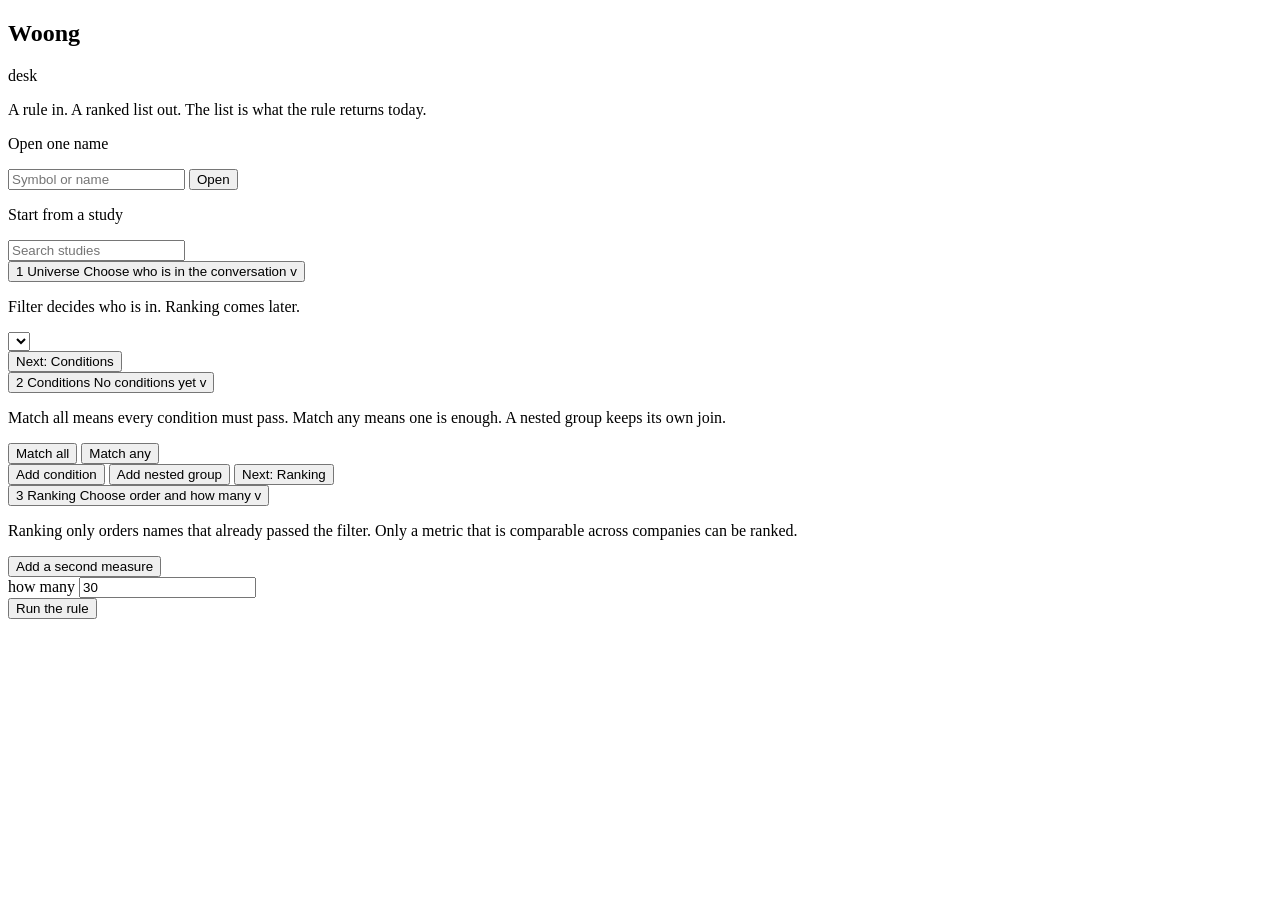
==== woong/web/index.html @ d2f5aa56 "feat(warehouse): land schema, ingest, engine and desktop scanner Puts the local analysis desk on the" ====
<!DOCTYPE html>
<html lang="en">
<head>
  <meta charset="utf-8">
  <meta name="viewport" content="width=1100">
  <title>Woong</title>
  <link rel="stylesheet" href="/style.css">
</head>
<body>
  <div class="app">
    <aside class="left">
      <div class="brand">
        <h1>Woong</h1>
        <span class="source-tag">desk</span>
      </div>
      <p class="pane-note">A rule in. A ranked list out. The list is what the rule returns today.</p>

      <p class="eyebrow">Open one name</p>
      <form id="lookup" class="lookup">
        <input id="lookup-q" type="text" spellcheck="false" placeholder="Symbol or name" aria-label="Symbol or name">
        <button type="submit" class="quiet">Open</button>
      </form>
      <p id="lookup-error" class="error"></p>

      <p class="eyebrow">Start from a study</p>
      <input id="study-search" class="study-search" type="text" spellcheck="false" placeholder="Search studies" aria-label="Search studies">
      <div id="studies" class="studies"></div>

      <div class="steps" id="steps">
        <section class="step open" data-step="universe">
          <button type="button" class="step-head" data-toggle="universe">
            <span class="step-num">1</span>
            <span>
              <span class="step-title">Universe</span>
              <span class="step-summary" id="summary-universe">Choose who is in the conversation</span>
            </span>
            <span class="step-chevron" aria-hidden="true">v</span>
          </button>
          <div class="step-body">
            <p class="hint">Filter decides who is in. Ranking comes later.</p>
            <select id="universe"></select>
            <div class="step-actions">
              <button type="button" class="quiet" data-next="conditions">Next: Conditions</button>
            </div>
          </div>
        </section>

        <section class="step" data-step="conditions">
          <button type="button" class="step-head" data-toggle="conditions">
            <span class="step-num">2</span>
            <span>
              <span class="step-title">Conditions</span>
              <span class="step-summary" id="summary-conditions">No conditions yet</span>
            </span>
            <span class="step-chevron" aria-hidden="true">v</span>
          </button>
          <div class="step-body">
            <p class="hint">Match all means every condition must pass. Match any means one is enough. A nested group keeps its own join.</p>
            <div class="join-toggle" role="group" aria-label="Outer join">
              <button type="button" class="quiet" id="root-and">Match all</button>
              <button type="button" class="quiet" id="root-or">Match any</button>
            </div>
            <div id="conditions" class="cond-list"></div>
            <div class="step-actions">
              <button type="button" class="quiet" id="add-condition">Add condition</button>
              <button type="button" class="quiet" id="add-group">Add nested group</button>
              <button type="button" class="quiet" data-next="ranking">Next: Ranking</button>
            </div>
          </div>
        </section>

        <section class="step" data-step="ranking">
          <button type="button" class="step-head" data-toggle="ranking">
            <span class="step-num">3</span>
            <span>
              <span class="step-title">Ranking</span>
              <span class="step-summary" id="summary-ranking">Choose order and how many</span>
            </span>
            <span class="step-chevron" aria-hidden="true">v</span>
          </button>
          <div class="step-body">
            <p class="hint">Ranking only orders names that already passed the filter. Only a metric that is comparable across companies can be ranked.</p>
            <div id="rank-list" class="cond-list"></div>
            <div class="step-actions">
              <button type="button" class="quiet" id="add-rank">Add a second measure</button>
            </div>
            <label class="inline" style="margin-top:var(--space-base)">
              how many
              <input id="top-n" type="number" min="1" value="30" aria-label="How many rows">
            </label>
          </div>
        </section>
      </div>

      <div class="run-bar">
        <button type="button" class="primary" id="run">Run the rule</button>
      </div>
    </aside>
    <main class="right">
      <div id="counts" class="counts"></div>
      <p id="asof" class="asof"></p>
      <p id="readback" class="readback"></p>
      <p id="disclaimer" class="disclaimer"></p>
      <div id="attr" class="attr"></div>
      <p id="error" class="error"></p>
      <div class="table-wrap">
        <table>
          <thead id="head"></thead>
          <tbody id="body"></tbody>
        </table>
      </div>
    </main>
  </div>
  <script>
    const state = {
      meta: null,
      studyId: null,
      filter: { op: "and", args: [] },
      rank: [{ metric: "return_1y", dir: "desc", weight: 1 }],
    };
    const $ = (id) => document.getElementById(id);

    // Words, not symbols. A comparison a user has to decode is a comparison they
    // get wrong.
    const CMP_WORDS = {
      ">": "is above",
      ">=": "is at least",
      "<": "is below",
      "<=": "is at most",
      "=": "equals",
      "!=": "does not equal"
    };
    const SOURCE_LABELS = {
      prices_daily: "From the daily close series",
      factors_daily: "From the supplied factor feed",
      seasonality: "From monthly seasonality",
      ratios_asof: "From fundamentals"
    };

    function escapeHtml(text) {
      return String(text).replace(/[&<>"']/g, (ch) => ({
        "&": "&amp;", "<": "&lt;", ">": "&gt;", '"': "&quot;", "'": "&#39;"
      })[ch]);
    }
    function availableMetrics() {
      return state.meta.catalogue.filter((row) => row.available);
    }
    function rankMetrics() {
      return availableMetrics().filter((row) => row.comparable);
    }
    function metricRow(id) {
      return state.meta.catalogue.find((item) => item.id === id) || null;
    }
    function metricLabel(id) {
      const row = metricRow(id);
      return row ? row.label : id;
    }
    // Grouped by the table the number comes from, so a user can see that a
    // seasonality condition and a close condition are not the same kind of fact.
    function metricOptions(selected, comparableOnly) {
      const rows = comparableOnly ? rankMetrics() : availableMetrics();
      const groups = new Map();
      rows.forEach((row) => {
        const key = row.source_table;
        if (!groups.has(key)) groups.set(key, []);
        groups.get(key).push(row);
      });
      let html = "";
      groups.forEach((items, key) => {
        html += `<optgroup label="${escapeHtml(SOURCE_LABELS[key] || key)}">`;
        html += items.map((row) => {
          const mark = row.id === selected ? " selected" : "";
          return `<option value="${row.id}"${mark}>${escapeHtml(row.label)}</option>`;
        }).join("");
        html += "</optgroup>";
      });
      return html;
    }
    function unitHint(id) {
      const row = metricRow(id);
      if (!row) return "";
      if (row.unit === "ratio") return "percent";
      if (row.unit === "INR") return "rupees";
      return row.unit;
    }
    function clone(value) {
      return JSON.parse(JSON.stringify(value));
    }
    function blankCondition() {
      return { metric: "return_1y", period: "latest", cmp: ">", value: 0, unit: "percent", enabled: true };
    }
    function oppositeJoin(op) {
      return op === "and" ? "or" : "and";
    }
    function normalizeFilter(node) {
      if (!node) return { op: "and", args: [] };
      if (node.op && Array.isArray(node.args)) {
        return {
          op: node.op === "or" ? "or" : "and",
          args: node.args.map((child) => {
            if (child.op && Array.isArray(child.args)) return normalizeFilter(child);
            const out = {
              metric: child.metric,
              period: child.period || "latest",
              cmp: child.cmp || ">",
              enabled: child.enabled !== false
            };
            if (child.other_metric) out.other_metric = child.other_metric;
            else {
              out.value = child.value;
              if (child.unit) out.unit = child.unit;
            }
            return out;
          })
        };
      }
      return { op: "and", args: [clone(node)] };
    }
    function countLeaves(node) {
      if (!node) return 0;
      if (node.op && Array.isArray(node.args)) {
        return node.args.reduce((sum, child) => sum + countLeaves(child), 0);
      }
      return 1;
    }
    function setOpenStep(name) {
      document.querySelectorAll(".step").forEach((step) => {
        step.classList.toggle("open", step.dataset.step === name);
      });
    }
    function updateSummaries() {
      const universe = $("universe");
      const selected = universe.options[universe.selectedIndex];
      $("summary-universe").textContent = selected ? selected.textContent : "Choose who is in the conversation";

      const leaves = countLeaves(state.filter);
      const join = state.filter.op === "or" ? "any" : "all";
      $("summary-conditions").textContent = leaves
        ? leaves + " condition" + (leaves === 1 ? "" : "s") + ", match " + join
        : "No conditions yet";

      const parts = state.rank.map((clause) => {
        const dir = clause.dir === "asc" ? "smallest first" : "largest first";
        return metricLabel(clause.metric) + ", " + dir;
      });
      $("summary-ranking").textContent = parts.join("; then ") + ", top " + $("top-n").value;
    }
    function syncRootJoinButtons() {
      $("root-and").classList.toggle("active", state.filter.op === "and");
      $("root-or").classList.toggle("active", state.filter.op === "or");
    }

    function cmpOptions(selected, allowNotEqual) {
      const vals = [">", ">=", "<", "<=", "="];
      if (allowNotEqual) vals.push("!=");
      return vals.map((v) => {
        const mark = v === selected ? " selected" : "";
        return `<option value="${v}"${mark}>${CMP_WORDS[v]}</option>`;
      }).join("");
    }

    function conditionHtml(cond, path) {
      const pathAttr = path.join(".");
      const cmp = cond.cmp || ">";
      const ignored = cond.enabled === false ? " checked" : "";
      const compare = Boolean(cond.other_metric);
      const right = compare
        ? `<select class="other" data-field="other_metric">${metricOptions(cond.other_metric, false)}</select>
           <span class="unit-hint">metric</span>`
        : `<input class="value" type="number" step="any" value="${cond.value === undefined || cond.value === null ? "" : cond.value}" data-field="value">
           <span class="unit-hint">${escapeHtml(unitHint(cond.metric))}</span>`;
      return `<div class="cond" data-path="${pathAttr}">
        <div class="cond-top"><select class="metric" data-field="metric">${metricOptions(cond.metric, false)}</select></div>
        <div class="cond-bottom">
          <select class="cmp" data-field="cmp">${cmpOptions(cmp, !compare)}</select>
          ${right}
        </div>
        <div class="group-actions">
          <button type="button" class="link" data-action="toggle-compare">${compare ? "compare to a number" : "compare to another metric"}</button>
          <label class="inline"><input type="checkbox" class="off" data-field="enabled"${ignored}> ignore</label>
          <button type="button" class="link" data-action="remove">remove</button>
        </div>
      </div>`;
    }

    function groupHtml(node, path) {
      const pathAttr = path.join(".");
      const joinWord = node.op === "or" ? "OR" : "AND";
      const children = (node.args || []).map((child, index) => {
        const childPath = path.concat([index]);
        const body = child.op ? groupHtml(child, childPath) : conditionHtml(child, childPath);
        return (index === 0 ? "" : `<div class="join-label">${joinWord}</div>`) + body;
      }).join("");
      const nestedLabel = oppositeJoin(node.op) === "or" ? "match any" : "match all";
      return `<div class="group" data-path="${pathAttr}">
        <div class="group-head">
          <strong>Group, match ${node.op === "or" ? "any" : "all"}</strong>
          <button type="button" class="link" data-action="remove">remove group</button>
        </div>
        <div class="cond-list">${children || "<p class='hint'>Empty group. Add a condition.</p>"}</div>
        <div class="group-actions">
          <button type="button" class="link" data-action="add-condition">add condition</button>
          <button type="button" class="link" data-action="toggle-join">switch to ${nestedLabel}</button>
        </div>
      </div>`;
    }

    function renderFilter() {
      const root = state.filter;
      const joinWord = root.op === "or" ? "OR" : "AND";
      const children = (root.args || []).map((child, index) => {
        const path = [index];
        const body = child.op ? groupHtml(child, path) : conditionHtml(child, path);
        return (index === 0 ? "" : `<div class="join-label">${joinWord}</div>`) + body;
      }).join("");
      $("conditions").innerHTML = children
        || "<p class='hint'>No conditions. Everyone in the universe stays until you add one.</p>";
      syncRootJoinButtons();
      updateSummaries();
    }

    function renderRank() {
      $("rank-list").innerHTML = state.rank.map((clause, index) => {
        const weightField = state.rank.length > 1
          ? `<label class="inline">weight
               <input class="rank-weight" type="number" step="any" min="0" value="${clause.weight === undefined ? 1 : clause.weight}">
             </label>`
          : "";
        const removeBtn = state.rank.length > 1
          ? `<button type="button" class="link" data-action="remove-rank">remove</button>`
          : "";
        return `<div class="cond" data-rank="${index}">
          <div class="cond-top"><select class="rank-metric">${metricOptions(clause.metric, true)}</select></div>
          <div class="cond-bottom">
            <select class="rank-dir">
              <option value="desc"${clause.dir !== "asc" ? " selected" : ""}>largest first</option>
              <option value="asc"${clause.dir === "asc" ? " selected" : ""}>smallest first</option>
            </select>
          </div>
          <div class="group-actions">${weightField}${removeBtn}</div>
        </div>`;
      }).join("");
      $("add-rank").hidden = state.rank.length >= 3;
      updateSummaries();
    }

    function nodeAt(path) {
      if (!path.length) return { parent: null, index: -1, node: state.filter };
      let parent = state.filter;
      for (let i = 0; i < path.length - 1; i += 1) {
        parent = parent.args[path[i]];
      }
      const index = path[path.length - 1];
      return { parent, index, node: parent.args[index] };
    }
    function parsePath(text) {
      if (!text) return [];
      return text.split(".").map((part) => Number(part));
    }

    function readNodeFromDom(el) {
      const other = el.querySelector(".other");
      const cond = {
        metric: el.querySelector(".metric").value,
        period: "latest",
        cmp: el.querySelector(".cmp").value,
        enabled: !el.querySelector(".off").checked
      };
      if (other) {
        cond.other_metric = other.value;
      } else {
        cond.value = Number(el.querySelector(".value").value);
        const row = metricRow(cond.metric);
        // The field shows percent for a ratio metric. The engine converts it.
        if (row && row.unit === "ratio") cond.unit = "percent";
      }
      return cond;
    }
    function syncFilterFromDom() {
      document.querySelectorAll("#conditions .cond").forEach((el) => {
        const path = parsePath(el.dataset.path);
        const { parent, index } = nodeAt(path);
        if (!parent) return;
        parent.args[index] = readNodeFromDom(el);
      });
    }
    function syncRankFromDom() {
      document.querySelectorAll("#rank-list .cond").forEach((el) => {
        const index = Number(el.dataset.rank);
        const weight = el.querySelector(".rank-weight");
        state.rank[index] = {
          metric: el.querySelector(".rank-metric").value,
          dir: el.querySelector(".rank-dir").value,
          weight: weight ? Number(weight.value) : 1
        };
      });
    }

    function fillStudy(study) {
      state.studyId = study.study_id;
      const query = study.query;
      $("universe").value = query.universe.set;
      state.filter = normalizeFilter(query.filter);
      const by = (query.rank && query.rank.by) || [];
      state.rank = by.length
        ? by.map((item) => ({ metric: item.metric, dir: item.dir || "desc", weight: item.weight === undefined ? 1 : item.weight }))
        : [{ metric: "return_1y", dir: "desc", weight: 1 }];
      $("top-n").value = query.rank && query.rank.top_n ? query.rank.top_n : 30;
      document.querySelectorAll("#studies button").forEach((btn) => {
        btn.classList.toggle("active", btn.dataset.id === study.study_id);
      });
      renderFilter();
      renderRank();
      setOpenStep("conditions");
    }

    function buildQuery() {
      syncFilterFromDom();
      syncRankFromDom();
      const query = {
        universe: { set: $("universe").value },
        as_of: "latest",
        rank: {
          by: state.rank.map((clause) => ({
            metric: clause.metric,
            dir: clause.dir,
            weight: clause.weight === undefined ? 1 : clause.weight
          })),
          top_n: Number($("top-n").value)
        }
      };
      if (state.filter.args && state.filter.args.length) {
        query.filter = clone(state.filter);
      }
      return query;
    }

    function instrumentHref(exchange, symbol) {
      return "/instrument/" + encodeURIComponent(exchange) + "/" + encodeURIComponent(symbol);
    }
    function signClass(value) {
      if (typeof value !== "number") return "";
      return value > 0 ? "up" : value < 0 ? "down" : "";
    }

    async function run() {
      $("error").textContent = "";
      $("body").innerHTML = "";
      $("head").innerHTML = "";
      updateSummaries();
      const response = await fetch("/api/query", {
        method: "POST",
        headers: { "Content-Type": "application/json" },
        body: JSON.stringify(buildQuery())
      });
      const data = await response.json();
      if (!response.ok) {
        $("error").textContent = data.error || "Query refused.";
        $("counts").innerHTML = "";
        $("readback").textContent = "";
        $("disclaimer").textContent = "";
        $("attr").textContent = "";
        $("asof").textContent = "";
        return;
      }
      $("counts").innerHTML = `
        <div class="stat"><label>passed</label><b>${data.passed}</b></div>
        <div class="stat"><label>had no value</label><b>${data.had_no_value}</b></div>
        <div class="stat"><label>removed</label><b>${data.removed}</b></div>
        <div class="stat"><label>in universe</label><b>${data.universe_size}</b></div>`;
      $("asof").textContent = "As of " + data.as_of + ". Every number is computed in Python.";
      $("readback").textContent = data.read_back;
      $("disclaimer").textContent = data.disclaimer;
      const attribution = (data.attribution || []).filter((item) => item.removed || item.had_no_value);
      $("attr").textContent = attribution.map((item) => {
        return item.label + ": removed " + item.removed + ", had no value " + item.had_no_value;
      }).join(" · ");
      const metrics = data.used_metrics || [];
      $("head").innerHTML = "<tr><th class='num'>Rank</th><th>Symbol</th><th>Exchange</th><th>Name</th>"
        + metrics.map((id) => `<th class="num">${escapeHtml(metricLabel(id))}</th>`).join("")
        + "</tr>";
      $("body").innerHTML = (data.rows || []).map((row) => {
        const cells = metrics.map((id) => {
          const shown = (row.display || {})[id];
          const cls = ["num", signClass(row[id])].filter(Boolean).join(" ");
          if (shown === null || shown === undefined) return `<td class="num muted">had no value</td>`;
          return `<td class="${cls}">${escapeHtml(shown)}</td>`;
        }).join("");
        return `<tr>
          <td class="num">${row.rank}</td>
          <td class="code"><a href="${instrumentHref(row.exchange, row.symbol)}">${escapeHtml(row.symbol)}</a></td>
          <td>${escapeHtml(row.exchange)}</td>
          <td>${escapeHtml(row.name || "")}</td>
          ${cells}
        </tr>`;
      }).join("");
    }

    function addConditionTo(path) {
      syncFilterFromDom();
      const target = path.length ? nodeAt(path).node : state.filter;
      if (!target.op) return;
      target.args.push(blankCondition());
      renderFilter();
    }
    function addGroupTo(path) {
      syncFilterFromDom();
      const parent = path.length ? nodeAt(path).node : state.filter;
      if (!parent.op) return;
      parent.args.push({ op: oppositeJoin(parent.op), args: [blankCondition(), blankCondition()] });
      renderFilter();
    }
    function removeAt(path) {
      syncFilterFromDom();
      if (!path.length) return;
      const { parent, index } = nodeAt(path);
      parent.args.splice(index, 1);
      renderFilter();
    }
    function toggleJoinAt(path) {
      syncFilterFromDom();
      const target = path.length ? nodeAt(path).node : state.filter;
      if (!target.op) return;
      target.op = oppositeJoin(target.op);
      renderFilter();
    }
    function toggleCompareAt(path) {
      syncFilterFromDom();
      const { node } = nodeAt(path);
      if (node.other_metric) {
        delete node.other_metric;
        node.value = 0;
        const row = metricRow(node.metric);
        if (row && row.unit === "ratio") node.unit = "percent";
      } else {
        delete node.value;
        delete node.unit;
        node.other_metric = node.metric;
      }
      renderFilter();
    }

    $("steps").addEventListener("click", (event) => {
      const toggle = event.target.closest("[data-toggle]");
      if (toggle) { setOpenStep(toggle.dataset.toggle); return; }
      const next = event.target.closest("[data-next]");
      if (next) { setOpenStep(next.dataset.next); }
    });
    $("conditions").addEventListener("click", (event) => {
      const actionEl = event.target.closest("[data-action]");
      if (!actionEl) return;
      const host = actionEl.closest("[data-path]");
      const path = host ? parsePath(host.dataset.path) : [];
      const action = actionEl.dataset.action;
      if (action === "remove") removeAt(path);
      if (action === "add-condition") addConditionTo(path);
      if (action === "add-group") addGroupTo(path);
      if (action === "toggle-join") toggleJoinAt(path);
      if (action === "toggle-compare") toggleCompareAt(path);
    });
    // A metric change can change the unit on the value field, so the row is
    // redrawn rather than left showing the wrong unit.
    $("conditions").addEventListener("change", (event) => {
      syncFilterFromDom();
      if (event.target.classList.contains("metric")) renderFilter();
      else updateSummaries();
    });
    $("rank-list").addEventListener("click", (event) => {
      const actionEl = event.target.closest("[data-action='remove-rank']");
      if (!actionEl) return;
      syncRankFromDom();
      state.rank.splice(Number(actionEl.closest("[data-rank]").dataset.rank), 1);
      renderRank();
    });
    $("rank-list").addEventListener("change", () => { syncRankFromDom(); renderRank(); });
    $("add-rank").addEventListener("click", () => {
      syncRankFromDom();
      const used = state.rank.map((clause) => clause.metric);
      const next = rankMetrics().find((row) => !used.includes(row.id));
      const share = 1 / (state.rank.length + 1);
      state.rank.forEach((clause) => { clause.weight = share; });
      state.rank.push({ metric: next ? next.id : state.rank[0].metric, dir: "desc", weight: share });
      renderRank();
    });

    $("root-and").addEventListener("click", () => { syncFilterFromDom(); state.filter.op = "and"; renderFilter(); });
    $("root-or").addEventListener("click", () => { syncFilterFromDom(); state.filter.op = "or"; renderFilter(); });
    $("add-condition").addEventListener("click", () => addConditionTo([]));
    $("add-group").addEventListener("click", () => addGroupTo([]));
    $("universe").addEventListener("change", updateSummaries);
    $("top-n").addEventListener("input", updateSummaries);
    $("run").addEventListener("click", () => { run(); });

    $("lookup").addEventListener("submit", async (event) => {
      event.preventDefault();
      $("lookup-error").textContent = "";
      const q = $("lookup-q").value.trim();
      if (!q) return;
      const response = await fetch("/api/lookup?q=" + encodeURIComponent(q));
      const data = await response.json();
      const rows = data.matches || [];
      if (!rows.length) {
        $("lookup-error").textContent = "No instrument matches that text.";
        return;
      }
      window.location.href = instrumentHref(rows[0].exchange, rows[0].symbol);
    });

    function renderStudies(filterText) {
      const text = (filterText || "").trim().toLowerCase();
      const matches = state.meta.studies.filter((study) => {
        if (!text) return true;
        return (study.title + " " + study.idea + " " + study.shelf).toLowerCase().includes(text);
      });
      if (!matches.length) {
        $("studies").innerHTML = "<p class='hint'>No study matches that text.</p>";
        return;
      }
      const shelves = new Map();
      matches.forEach((study) => {
        if (!shelves.has(study.shelf)) shelves.set(study.shelf, []);
        shelves.get(study.shelf).push(study);
      });
      let html = "";
      shelves.forEach((items, shelf) => {
        html += `<p class="eyebrow eyebrow-plain">${escapeHtml(shelf)}</p>`;
        html += items.map((study) => {
          const active = study.study_id === state.studyId ? " active" : "";
          return `<button type="button" class="quiet${active}" data-id="${study.study_id}">
            <strong>${escapeHtml(study.title)}</strong>
            <small>${escapeHtml(study.idea)}</small>
            <span class="study-author">${escapeHtml(study.author)}</span>
          </button>`;
        }).join("");
      });
      $("studies").innerHTML = html;
    }

    fetch("/api/meta").then((res) => res.json()).then((meta) => {
      state.meta = meta;
      $("universe").innerHTML = meta.universes.map((row) => {
        return `<option value="${row.universe_id}">${escapeHtml(row.name)}</option>`;
      }).join("");
      $("studies").addEventListener("click", (event) => {
        const btn = event.target.closest("button[data-id]");
        if (!btn) return;
        const study = meta.studies.find((item) => item.study_id === btn.dataset.id);
        fillStudy(study);
        renderStudies($("study-search").value);
        run();
      });
      $("study-search").addEventListener("input", () => renderStudies($("study-search").value));
      fillStudy(meta.studies[0]);
      renderStudies("");
      run();
    });
  </script>
</body>
</html>
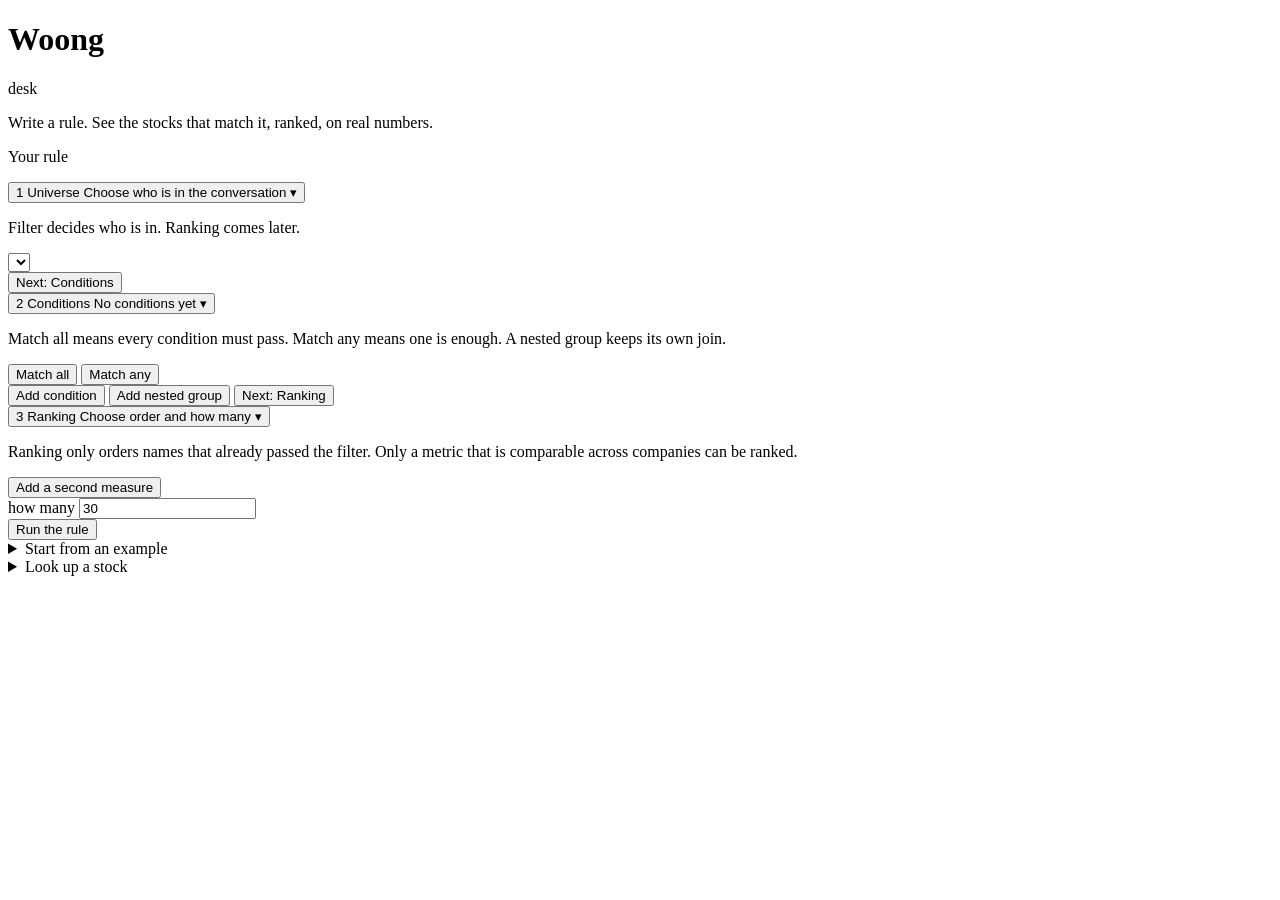
==== commit 16325c77: "feat(baskets): explorer and detail upgrades, structured rule trees, agent handoff doc" ====
--- a/woong/web/index.html
+++ b/woong/web/index.html
@@ -8,24 +8,16 @@
 </head>
 <body>
   <div class="app">
-    <aside class="left">
+    <header class="top">
       <div class="brand">
         <h1>Woong</h1>
         <span class="source-tag">desk</span>
       </div>
-      <p class="pane-note">A rule in. A ranked list out. The list is what the rule returns today.</p>
-
-      <p class="eyebrow">Open one name</p>
-      <form id="lookup" class="lookup">
-        <input id="lookup-q" type="text" spellcheck="false" placeholder="Symbol or name" aria-label="Symbol or name">
-        <button type="submit" class="quiet">Open</button>
-      </form>
-      <p id="lookup-error" class="error"></p>
-
-      <p class="eyebrow">Start from a study</p>
-      <input id="study-search" class="study-search" type="text" spellcheck="false" placeholder="Search studies" aria-label="Search studies">
-      <div id="studies" class="studies"></div>
-
+      <p class="tagline">Write a rule. See the stocks that match it, ranked, on real numbers.</p>
+      <p id="asof" class="datastatus"></p>
+    </header>
+    <aside class="left">
+      <p class="eyebrow">Your rule</p>
       <div class="steps" id="steps">
         <section class="step open" data-step="universe">
           <button type="button" class="step-head" data-toggle="universe">
@@ -34,7 +26,7 @@
               <span class="step-title">Universe</span>
               <span class="step-summary" id="summary-universe">Choose who is in the conversation</span>
             </span>
-            <span class="step-chevron" aria-hidden="true">v</span>
+            <span class="step-chevron" aria-hidden="true">▾</span>
           </button>
           <div class="step-body">
             <p class="hint">Filter decides who is in. Ranking comes later.</p>
@@ -52,7 +44,7 @@
               <span class="step-title">Conditions</span>
               <span class="step-summary" id="summary-conditions">No conditions yet</span>
             </span>
-            <span class="step-chevron" aria-hidden="true">v</span>
+            <span class="step-chevron" aria-hidden="true">▾</span>
           </button>
           <div class="step-body">
             <p class="hint">Match all means every condition must pass. Match any means one is enough. A nested group keeps its own join.</p>
@@ -76,7 +68,7 @@
               <span class="step-title">Ranking</span>
               <span class="step-summary" id="summary-ranking">Choose order and how many</span>
             </span>
-            <span class="step-chevron" aria-hidden="true">v</span>
+            <span class="step-chevron" aria-hidden="true">▾</span>
           </button>
           <div class="step-body">
             <p class="hint">Ranking only orders names that already passed the filter. Only a metric that is comparable across companies can be ranked.</p>
@@ -84,7 +76,7 @@
             <div class="step-actions">
               <button type="button" class="quiet" id="add-rank">Add a second measure</button>
             </div>
-            <label class="inline" style="margin-top:var(--space-base)">
+            <label class="inline">
               how many
               <input id="top-n" type="number" min="1" value="30" aria-label="How many rows">
             </label>
@@ -95,13 +87,25 @@
       <div class="run-bar">
         <button type="button" class="primary" id="run">Run the rule</button>
       </div>
+
+      <details class="drawer">
+        <summary>Start from an example</summary>
+        <input id="study-search" class="study-search" type="text" spellcheck="false" placeholder="Search examples" aria-label="Search examples">
+        <div id="studies" class="studies"></div>
+      </details>
+
+      <details class="drawer">
+        <summary>Look up a stock</summary>
+        <form id="lookup" class="lookup">
+          <input id="lookup-q" type="text" spellcheck="false" placeholder="Symbol or name" aria-label="Symbol or name">
+          <button type="submit" class="quiet">Open</button>
+        </form>
+        <p id="lookup-error" class="error"></p>
+      </details>
     </aside>
     <main class="right">
       <div id="counts" class="counts"></div>
-      <p id="asof" class="asof"></p>
       <p id="readback" class="readback"></p>
-      <p id="disclaimer" class="disclaimer"></p>
-      <div id="attr" class="attr"></div>
       <p id="error" class="error"></p>
       <div class="table-wrap">
         <table>
@@ -109,6 +113,7 @@
           <tbody id="body"></tbody>
         </table>
       </div>
+      <p id="disclaimer" class="disclaimer"></p>
     </main>
   </div>
   <script>
@@ -459,22 +464,20 @@
         $("counts").innerHTML = "";
         $("readback").textContent = "";
         $("disclaimer").textContent = "";
-        $("attr").textContent = "";
         $("asof").textContent = "";
         return;
       }
-      $("counts").innerHTML = `
-        <div class="stat"><label>passed</label><b>${data.passed}</b></div>
-        <div class="stat"><label>had no value</label><b>${data.had_no_value}</b></div>
-        <div class="stat"><label>removed</label><b>${data.removed}</b></div>
-        <div class="stat"><label>in universe</label><b>${data.universe_size}</b></div>`;
-      $("asof").textContent = "As of " + data.as_of + ". Every number is computed in Python.";
+      const passed = data.passed || 0;
+      const noValue = data.had_no_value || 0;
+      const removed = data.removed || 0;
+      const total = data.universe_size || 0;
+      const fmt = (n) => Number(n).toLocaleString("en-IN");
+      $("counts").innerHTML = `<p class="result-line">Of <b>${fmt(total)}</b> stocks scanned, <b class="good">${fmt(passed)}</b> passed your rule, <b>${fmt(removed)}</b> did not meet it, and <b>${fmt(noValue)}</b> have no price history yet.</p>`;
+      $("asof").textContent = noValue
+        ? "Prices through " + data.as_of + " \u00b7 " + fmt(noValue) + " of " + fmt(total) + " stocks still missing history"
+        : "Prices through " + data.as_of + " \u00b7 complete history loaded";
       $("readback").textContent = data.read_back;
       $("disclaimer").textContent = data.disclaimer;
-      const attribution = (data.attribution || []).filter((item) => item.removed || item.had_no_value);
-      $("attr").textContent = attribution.map((item) => {
-        return item.label + ": removed " + item.removed + ", had no value " + item.had_no_value;
-      }).join(" · ");
       const metrics = data.used_metrics || [];
       $("head").innerHTML = "<tr><th class='num'>Rank</th><th>Symbol</th><th>Exchange</th><th>Name</th>"
         + metrics.map((id) => `<th class="num">${escapeHtml(metricLabel(id))}</th>`).join("")
@@ -483,7 +486,7 @@
         const cells = metrics.map((id) => {
           const shown = (row.display || {})[id];
           const cls = ["num", signClass(row[id])].filter(Boolean).join(" ");
-          if (shown === null || shown === undefined) return `<td class="num muted">had no value</td>`;
+          if (shown === null || shown === undefined) return `<td class="num muted" title="No value for this date">—</td>`;
           return `<td class="${cls}">${escapeHtml(shown)}</td>`;
         }).join("");
         return `<tr>
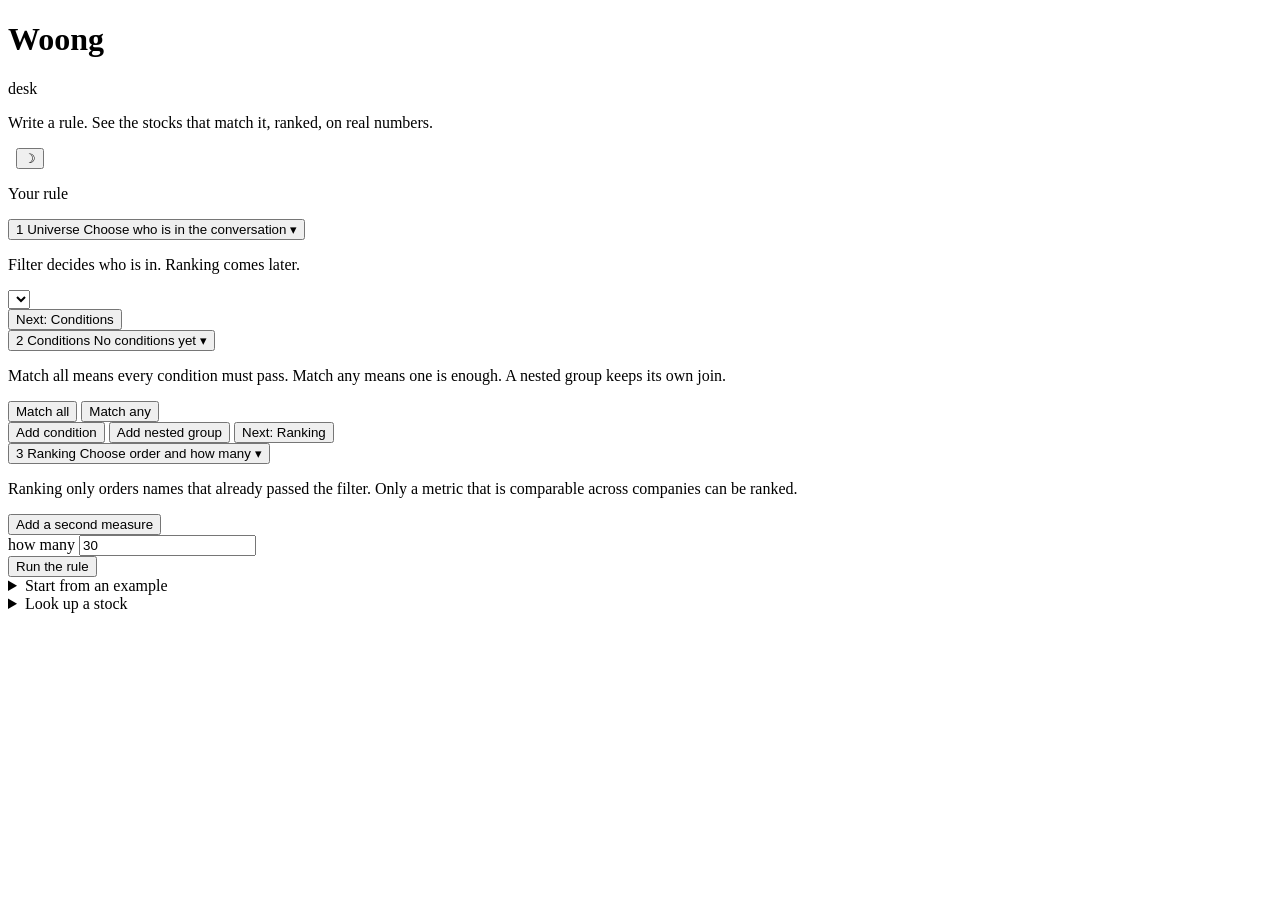
==== commit 9c6c9a41: "feat(ui): dynamic period picker + dark mode Condition rows show period picker for return/sma metrics" ====
--- a/woong/web/index.html
+++ b/woong/web/index.html
@@ -15,6 +15,7 @@
       </div>
       <p class="tagline">Write a rule. See the stocks that match it, ranked, on real numbers.</p>
       <p id="asof" class="datastatus"></p>
+    <button type="button" id="theme-toggle" class="quiet" style="margin-left:8px">&#9728;</button>
     </header>
     <aside class="left">
       <p class="eyebrow">Your rule</p>
@@ -121,7 +122,7 @@
       meta: null,
       studyId: null,
       filter: { op: "and", args: [] },
-      rank: [{ metric: "return_1y", dir: "desc", weight: 1 }],
+      rank: [{ metric: "return", window: { n: 1, unit: "Y" }, dir: "desc", weight: 1 }],
     };
     const $ = (id) => document.getElementById(id);
 
@@ -142,7 +143,9 @@
       ratios_asof: "From fundamentals"
     };
 
-    function escapeHtml(text) {
+    const PARAMETRIC_METRICS = new Set(["return", "sma"]);
+
+  function escapeHtml(text) {
       return String(text).replace(/[&<>"']/g, (ch) => ({
         "&": "&amp;", "<": "&lt;", ">": "&gt;", '"': "&quot;", "'": "&#39;"
       })[ch]);
@@ -192,7 +195,7 @@
       return JSON.parse(JSON.stringify(value));
     }
     function blankCondition() {
-      return { metric: "return_1y", period: "latest", cmp: ">", value: 0, unit: "percent", enabled: true };
+      return { metric: "return", window: { n: 1, unit: "Y" }, period: "latest", cmp: ">", value: 0, enabled: true };
     }
     function oppositeJoin(op) {
       return op === "and" ? "or" : "and";
@@ -426,11 +429,7 @@
         universe: { set: $("universe").value },
         as_of: "latest",
         rank: {
-          by: state.rank.map((clause) => ({
-            metric: clause.metric,
-            dir: clause.dir,
-            weight: clause.weight === undefined ? 1 : clause.weight
-          })),
+          by: state.rank.map((clause) => { const item = { metric: clause.metric, dir: clause.dir, weight: clause.weight === undefined ? 1 : clause.weight }; if (clause.window) item.window = clause.window; return item; }),
           top_n: Number($("top-n").value)
         }
       };
@@ -639,6 +638,22 @@
       $("studies").innerHTML = html;
     }
 
+    // dark mode
+  (function() {
+    const saved = localStorage.getItem("woong-theme") || "light";
+    document.documentElement.dataset.theme = saved;
+    const btn = document.getElementById("theme-toggle");
+    if (btn) {
+      btn.textContent = saved === "dark" ? "☀" : "☽";
+      btn.onclick = function() {
+        const next = document.documentElement.dataset.theme === "dark" ? "light" : "dark";
+        document.documentElement.dataset.theme = next;
+        btn.textContent = next === "dark" ? "☀" : "☽";
+        localStorage.setItem("woong-theme", next);
+      };
+    }
+  })();
+
     fetch("/api/meta").then((res) => res.json()).then((meta) => {
       state.meta = meta;
       $("universe").innerHTML = meta.universes.map((row) => {
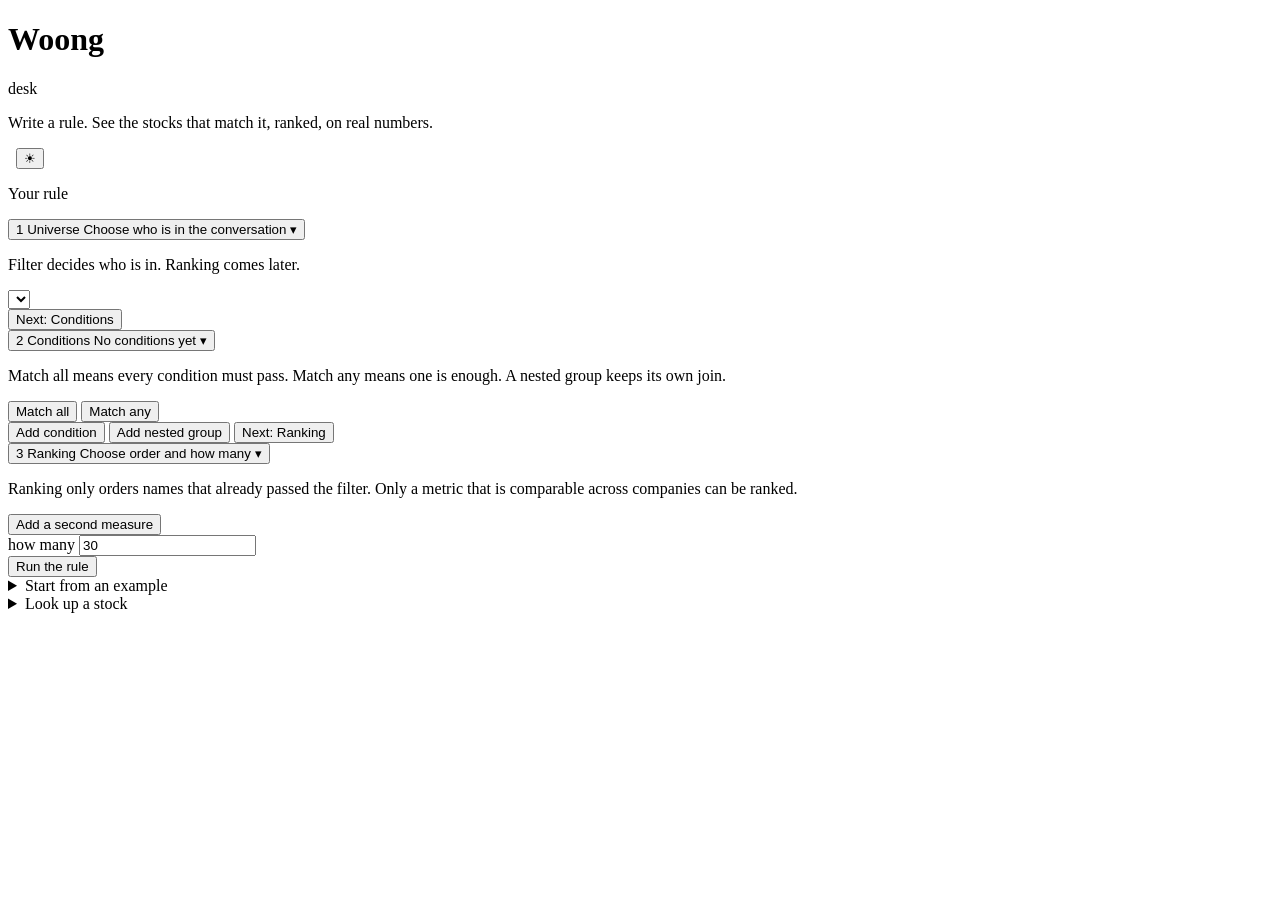
==== commit a09bf69d: "fix(ui): syncRankFromDom reads rank window" ====
--- a/woong/web/index.html
+++ b/woong/web/index.html
@@ -134,7 +134,8 @@
       "<": "is below",
       "<=": "is at most",
       "=": "equals",
-      "!=": "does not equal"
+      "!=": "does not equal",
+      "between": "is between"
     };
     const SOURCE_LABELS = {
       prices_daily: "From the daily close series",
@@ -160,6 +161,10 @@
       return state.meta.catalogue.find((item) => item.id === id) || null;
     }
     function metricLabel(id) {
+      if (id.startsWith("_dyn_return_")) return "Return · " + id.replace("_dyn_return_", "");
+      if (id.startsWith("_dyn_sma_")) return "Moving Avg · " + id.replace("_dyn_sma_", "");
+      if (id.startsWith("_dyn_return_")) return "Return · " + id.replace("_dyn_return_", "");
+      if (id.startsWith("_dyn_sma_")) return "Moving Avg · " + id.replace("_dyn_sma_", "");
       const row = metricRow(id);
       return row ? row.label : id;
     }
@@ -213,7 +218,8 @@
               cmp: child.cmp || ">",
               enabled: child.enabled !== false
             };
-            if (child.other_metric) out.other_metric = child.other_metric;
+            if (child.window) out.window = child.window;
+            if (child.other_metric) { out.other_metric = child.other_metric; if (child.other_window) out.other_window = child.other_window; }
             else {
               out.value = child.value;
               if (child.unit) out.unit = child.unit;
@@ -249,7 +255,7 @@
 
       const parts = state.rank.map((clause) => {
         const dir = clause.dir === "asc" ? "smallest first" : "largest first";
-        return metricLabel(clause.metric) + ", " + dir;
+        let lbl = metricLabel(clause.metric); if (clause.window) lbl += " · " + clause.window.n + clause.window.unit; return lbl + ", " + dir;
       });
       $("summary-ranking").textContent = parts.join("; then ") + ", top " + $("top-n").value;
     }
@@ -259,7 +265,7 @@
     }
 
     function cmpOptions(selected, allowNotEqual) {
-      const vals = [">", ">=", "<", "<=", "="];
+      const vals = [">", ">=", "<", "<=", "=", "between"];
       if (allowNotEqual) vals.push("!=");
       return vals.map((v) => {
         const mark = v === selected ? " selected" : "";
@@ -268,29 +274,72 @@
     }
 
     function conditionHtml(cond, path) {
-      const pathAttr = path.join(".");
-      const cmp = cond.cmp || ">";
-      const ignored = cond.enabled === false ? " checked" : "";
-      const compare = Boolean(cond.other_metric);
-      const right = compare
-        ? `<select class="other" data-field="other_metric">${metricOptions(cond.other_metric, false)}</select>
-           <span class="unit-hint">metric</span>`
-        : `<input class="value" type="number" step="any" value="${cond.value === undefined || cond.value === null ? "" : cond.value}" data-field="value">
-           <span class="unit-hint">${escapeHtml(unitHint(cond.metric))}</span>`;
-      return `<div class="cond" data-path="${pathAttr}">
-        <div class="cond-top"><select class="metric" data-field="metric">${metricOptions(cond.metric, false)}</select></div>
+    const pathAttr = path.join(".");
+    const metric  = cond.metric || "return";
+    const isParam = PARAMETRIC_METRICS.has(metric);
+    const win     = cond.window || { n: 1, unit: "Y" };
+    const cmp     = cond.cmp || ">";
+    const isBetween = cmp === "between";
+    const ignored = cond.enabled === false ? " checked" : "";
+    const compare = Boolean(cond.other_metric);
+    const periodRow = isParam
+      ? `<div class="cond-period"><span class="unit-hint">over</span>
+          <input class="window-n" type="number" min="1" step="1" value="${win.n}">
+          <select class="window-unit">
+            <option value="D"${win.unit === "D" ? " selected" : ""}>days</option>
+            <option value="W"${win.unit === "W" ? " selected" : ""}>weeks</option>
+            <option value="M"${win.unit === "M" ? " selected" : ""}>months</option>
+            <option value="Y"${win.unit === "Y" ? " selected" : ""}>years</option>
+          </select></div>`
+      : "";
+    const hint = isParam ? "percent" : escapeHtml(unitHint(metric));
+    let right;
+    if (compare) {
+      const otherM = cond.other_metric || "";
+    const isOtherParam = PARAMETRIC_METRICS.has(otherM);
+    const otherW = cond.other_window || { n: 200, unit: "D" };
+    const otherPeriod = isOtherParam
+      ? `<span class="unit-hint">over</span>
+          <input class="other-window-n" type="number" min="1" step="1" value="${otherW.n}" style="width:55px">
+          <select class="other-window-unit">
+            <option value="D"${otherW.unit==="D"?" selected":""}>days</option>
+            <option value="W"${otherW.unit==="W"?" selected":""}>weeks</option>
+            <option value="M"${otherW.unit==="M"?" selected":""}>months</option>
+            <option value="Y"${otherW.unit==="Y"?" selected":""}>years</option>
+          </select>` : "";
+    right = `<select class="other" data-field="other_metric">${metricOptions(otherM, false)}</select>
+             ${otherPeriod}
+               <span class="unit-hint">metric</span>`;
+    } else if (isBetween) {
+      const lo = Array.isArray(cond.value) ? (cond.value[0] !== null && cond.value[0] !== undefined ? cond.value[0] : "") : "";
+      const hi = Array.isArray(cond.value) ? (cond.value[1] !== null && cond.value[1] !== undefined ? cond.value[1] : "") : "";
+      right = `<input class="value value-low" type="number" step="any" value="${lo}" style="width:75px">
+               <span class="unit-hint">and</span>
+               <input class="value value-high" type="number" step="any" value="${hi}" style="width:75px">
+               <span class="unit-hint">${hint}</span>`;
+    } else {
+      const val = Array.isArray(cond.value) ? cond.value[0] : cond.value;
+      right = `<input class="value" type="number" step="any" value="${val === undefined || val === null ? "" : val}" data-field="value">
+               <span class="unit-hint">${hint}</span>`;
+    }
+    const compareLink = !isBetween
+      ? `<button type="button" class="link" data-action="toggle-compare">${compare ? "compare to a number" : "compare to another metric"}</button>`
+      : "";
+    return `<div class="cond" data-path="${pathAttr}">
+        <div class="cond-top"><select class="metric" data-field="metric">${metricOptions(metric, false)}</select></div>
+        ${periodRow}
         <div class="cond-bottom">
           <select class="cmp" data-field="cmp">${cmpOptions(cmp, !compare)}</select>
           ${right}
         </div>
         <div class="group-actions">
-          <button type="button" class="link" data-action="toggle-compare">${compare ? "compare to a number" : "compare to another metric"}</button>
+          ${compareLink}
           <label class="inline"><input type="checkbox" class="off" data-field="enabled"${ignored}> ignore</label>
           <button type="button" class="link" data-action="remove">remove</button>
         </div>
       </div>`;
-    }
-
+  }
+  
     function groupHtml(node, path) {
       const pathAttr = path.join(".");
       const joinWord = node.op === "or" ? "OR" : "AND";
@@ -337,8 +386,12 @@
         const removeBtn = state.rank.length > 1
           ? `<button type="button" class="link" data-action="remove-rank">remove</button>`
           : "";
+        const rw = clause.window || { n: 1, unit: "Y" };
+        const rPeriod = PARAMETRIC_METRICS.has(clause.metric)
+          ? `<div class="cond-period"><span class="unit-hint">over</span><input class="rank-window-n" type="number" min="1" step="1" value="${rw.n}" style="width:55px"><select class="rank-window-unit"><option value="D"${rw.unit==="D"?" selected":""}>days</option><option value="W"${rw.unit==="W"?" selected":""}>weeks</option><option value="M"${rw.unit==="M"?" selected":""}>months</option><option value="Y"${rw.unit==="Y"?" selected":""}>years</option></select></div>` : "";
         return `<div class="cond" data-rank="${index}">
           <div class="cond-top"><select class="rank-metric">${metricOptions(clause.metric, true)}</select></div>
+          ${rPeriod}
           <div class="cond-bottom">
             <select class="rank-dir">
               <option value="desc"${clause.dir !== "asc" ? " selected" : ""}>largest first</option>
@@ -367,23 +420,38 @@
     }
 
     function readNodeFromDom(el) {
-      const other = el.querySelector(".other");
-      const cond = {
-        metric: el.querySelector(".metric").value,
-        period: "latest",
-        cmp: el.querySelector(".cmp").value,
-        enabled: !el.querySelector(".off").checked
-      };
-      if (other) {
-        cond.other_metric = other.value;
-      } else {
-        cond.value = Number(el.querySelector(".value").value);
-        const row = metricRow(cond.metric);
-        // The field shows percent for a ratio metric. The engine converts it.
-        if (row && row.unit === "ratio") cond.unit = "percent";
-      }
-      return cond;
-    }
+    const other   = el.querySelector(".other");
+    const metric  = el.querySelector(".metric").value;
+    const cmp     = el.querySelector(".cmp") ? el.querySelector(".cmp").value : ">";
+    const isParam = PARAMETRIC_METRICS.has(metric);
+    const cond    = { metric, period: "latest", cmp, enabled: !el.querySelector(".off").checked };
+    const nEl    = el.querySelector(".window-n");
+    const unitEl = el.querySelector(".window-unit");
+    if (isParam && nEl && unitEl) {
+      cond.window = { n: parseInt(nEl.value) || 1, unit: unitEl.value };
+    }
+    const row     = metricRow(metric);
+    const isRatio = isParam || (row && row.unit === "ratio");
+    if (other) {
+      cond.other_metric = other.value;
+      if (PARAMETRIC_METRICS.has(other.value)) {
+        const onEl = el.querySelector('.other-window-n');
+        const ouEl = el.querySelector('.other-window-unit');
+        if (onEl && ouEl) cond.other_window = { n: parseInt(onEl.value) || 1, unit: ouEl.value };
+      }
+    } else if (cmp === "between") {
+      const lo = el.querySelector(".value-low");
+      const hi = el.querySelector(".value-high");
+      cond.value = [lo ? Number(lo.value) : 0, hi ? Number(hi.value) : 0];
+      if (isRatio) cond.unit = "percent";
+    } else {
+      const valEl = el.querySelector(".value");
+      cond.value = valEl ? Number(valEl.value) : 0;
+      if (isRatio) cond.unit = "percent";
+    }
+    return cond;
+  }
+  
     function syncFilterFromDom() {
       document.querySelectorAll("#conditions .cond").forEach((el) => {
         const path = parsePath(el.dataset.path);
@@ -394,13 +462,21 @@
     }
     function syncRankFromDom() {
       document.querySelectorAll("#rank-list .cond").forEach((el) => {
-        const index = Number(el.dataset.rank);
+        const index  = Number(el.dataset.rank);
         const weight = el.querySelector(".rank-weight");
+        const rm     = el.querySelector(".rank-metric").value;
+        const rnEl   = el.querySelector(".rank-window-n");
+        const ruEl   = el.querySelector(".rank-window-unit");
+        const rwin   = (PARAMETRIC_METRICS.has(rm) && rnEl && ruEl)
+          ? { n: parseInt(rnEl.value) || 1, unit: ruEl.value } : null;
         state.rank[index] = {
-          metric: el.querySelector(".rank-metric").value,
-          dir: el.querySelector(".rank-dir").value,
+          metric: rm,
+          ...(rwin ? { window: rwin } : {}),
+          dir:    el.querySelector(".rank-dir").value,
           weight: weight ? Number(weight.value) : 1
         };
+      });
+    };
       });
     }
 
@@ -410,9 +486,7 @@
       $("universe").value = query.universe.set;
       state.filter = normalizeFilter(query.filter);
       const by = (query.rank && query.rank.by) || [];
-      state.rank = by.length
-        ? by.map((item) => ({ metric: item.metric, dir: item.dir || "desc", weight: item.weight === undefined ? 1 : item.weight }))
-        : [{ metric: "return_1y", dir: "desc", weight: 1 }];
+      state.rank = by.length ? by.map((item) => ({ metric: item.metric, window: item.window || null, dir: item.dir || "desc", weight: item.weight === undefined ? 1 : item.weight })) : [{ metric: "return", window: { n: 1, unit: "Y" }, dir: "desc", weight: 1 }];
       $("top-n").value = query.rank && query.rank.top_n ? query.rank.top_n : 30;
       document.querySelectorAll("#studies button").forEach((btn) => {
         btn.classList.toggle("active", btn.dataset.id === study.study_id);
@@ -564,8 +638,7 @@
     // redrawn rather than left showing the wrong unit.
     $("conditions").addEventListener("change", (event) => {
       syncFilterFromDom();
-      if (event.target.classList.contains("metric")) renderFilter();
-      else updateSummaries();
+      if (event.target.classList.contains("metric") || event.target.classList.contains("cmp") || event.target.classList.contains("window-unit")) renderFilter(); else updateSummaries();
     });
     $("rank-list").addEventListener("click", (event) => {
       const actionEl = event.target.closest("[data-action='remove-rank']");
